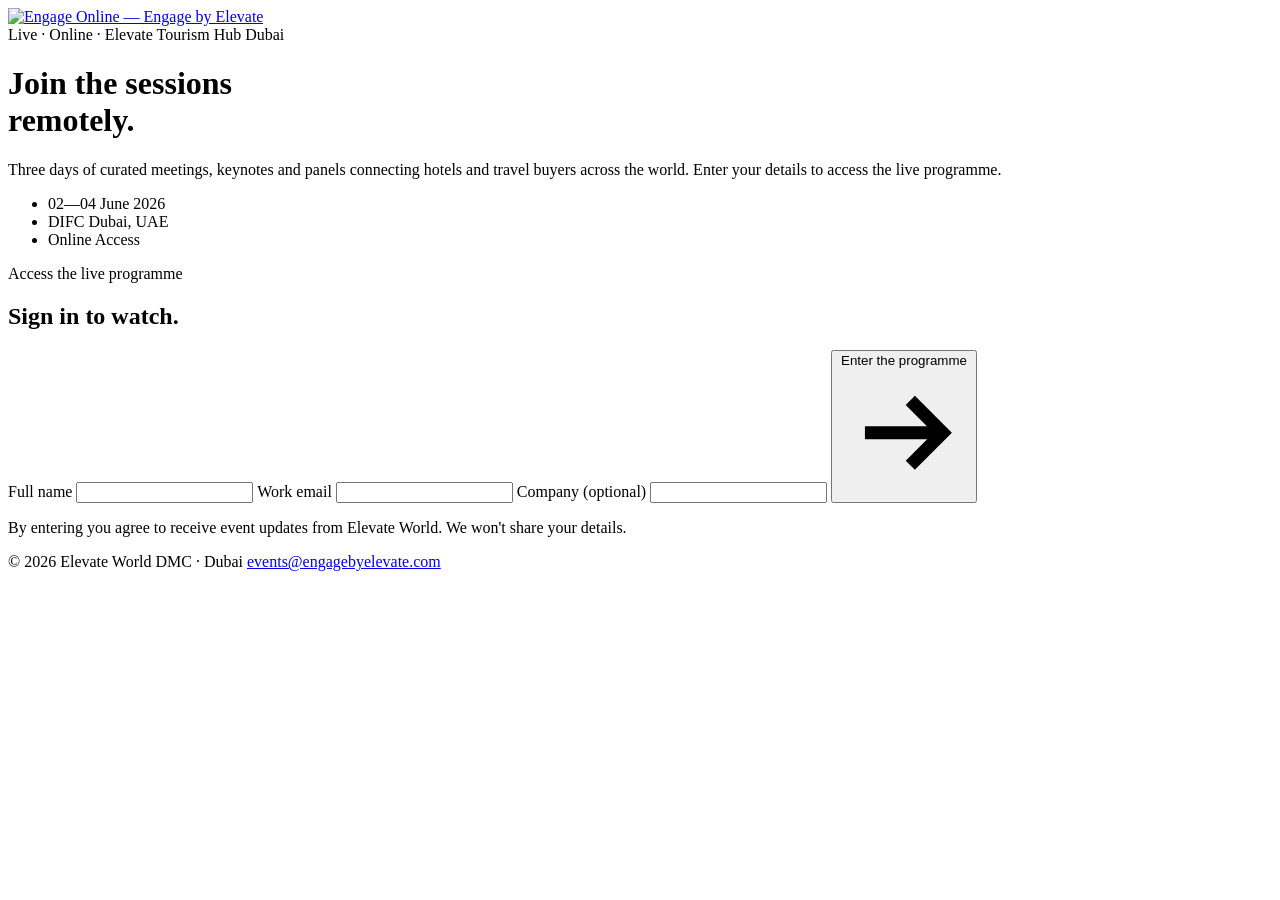
==== public/index.html @ ca62c38f "Align with engagebyelevate.com: Noto Sans, real logo, agenda, hub naming Design system. Switch from " ====
<!DOCTYPE html>
<html lang="en">
<head>
<!-- Google tag (gtag.js) -->
<script async src="https://www.googletagmanager.com/gtag/js?id=G-0FPPRWKY6W"></script>
<script>
  window.dataLayer = window.dataLayer || [];
  function gtag(){dataLayer.push(arguments);}
  gtag('js', new Date());

  gtag('config', 'G-0FPPRWKY6W');
</script>
<meta charset="UTF-8">
<meta name="viewport" content="width=device-width, initial-scale=1.0, viewport-fit=cover">
<meta name="apple-mobile-web-app-capable" content="yes">
<meta name="apple-mobile-web-app-status-bar-style" content="black-translucent">
<meta name="theme-color" content="#080808">
<title>Engage Online · Live Sessions — Engage by Elevate 2026 · Dubai</title>
<meta name="description" content="Watch Engage by Elevate sessions live from anywhere. Three days of keynotes, panels and curated meetings between 200+ hotels and 90+ travel agencies. Dubai, June 2–4, 2026.">
<link rel="canonical" href="https://online.engagebyelevate.com/">
<link rel="icon" href="/favicon.svg" type="image/svg+xml">
<link rel="icon" href="/favicon-512.png" type="image/png" sizes="512x512">
<link rel="apple-touch-icon" href="/favicon-512.png">
<meta property="og:type" content="website">
<meta property="og:url" content="https://online.engagebyelevate.com/">
<meta property="og:title" content="Engage Online · Live Sessions — Engage by Elevate 2026">
<meta property="og:description" content="Watch Engage by Elevate sessions live from anywhere. Three days of keynotes, panels and curated meetings. Dubai, June 2–4, 2026.">
<meta property="og:image" content="https://online.engagebyelevate.com/img/og-image.png">
<meta property="og:image:width" content="1200">
<meta property="og:image:height" content="630">
<meta property="og:site_name" content="Engage by Elevate">
<meta property="og:locale" content="en_GB">
<meta name="twitter:card" content="summary_large_image">
<meta name="twitter:title" content="Engage Online · Live Sessions — Engage by Elevate 2026">
<meta name="twitter:description" content="Watch Engage by Elevate sessions live from anywhere. Three days of keynotes, panels and curated meetings. Dubai, June 2–4, 2026.">
<meta name="twitter:image" content="https://online.engagebyelevate.com/img/og-image.png">
<link rel="preconnect" href="https://fonts.googleapis.com">
<link rel="preconnect" href="https://fonts.gstatic.com" crossorigin>
<link href="https://fonts.googleapis.com/css2?family=Noto+Sans:wght@300;400;500;600;700;800;900&display=swap" rel="stylesheet">
<link rel="stylesheet" href="/css/styles.css">
<script type="application/ld+json">
{
  "@context": "https://schema.org",
  "@type": "Event",
  "name": "Engage by Elevate 2026",
  "startDate": "2026-06-02T09:00:00+04:00",
  "endDate": "2026-06-04T17:00:00+04:00",
  "eventAttendanceMode": "https://schema.org/MixedEventAttendanceMode",
  "eventStatus": "https://schema.org/EventScheduled",
  "location": [
    {
      "@type": "Place",
      "name": "DIFC, Dubai",
      "address": "Dubai International Financial Centre, Dubai, United Arab Emirates"
    },
    {
      "@type": "VirtualLocation",
      "url": "https://online.engagebyelevate.com/"
    }
  ],
  "description": "Three days of curated 1:1 meetings between 200+ hotels, 90+ travel agencies, and 30+ exhibitors. Remote attendees can follow keynotes, panels and fireside sessions live online.",
  "organizer": {
    "@type": "Organization",
    "name": "Elevate Tourism LLC",
    "url": "https://elevateworld.com"
  },
  "url": "https://online.engagebyelevate.com/"
}
</script>
</head>
<body class="gate-body">

<div class="bg-grain"></div>

<main class="gate">
  <div class="gate-left">
    <a class="brand" href="/">
      <img src="/img/engage-online-logo.png" alt="Engage Online — Engage by Elevate">
    </a>

    <div class="gate-eyebrow">Live · Online · Elevate Tourism Hub Dubai</div>
    <h1 class="gate-title">Join the sessions<br><span class="accent">remotely.</span></h1>
    <p class="gate-lede">
      Three days of curated meetings, keynotes and panels connecting hotels
      and travel buyers across the world. Enter your details to access the
      live programme.
    </p>

    <ul class="gate-meta">
      <li><span>02—04</span> June 2026</li>
      <li><span>DIFC</span> Dubai, UAE</li>
      <li><span>Online</span> Access</li>
    </ul>
  </div>

  <div class="gate-right">
    <form id="gateForm" class="gate-form" novalidate>
      <div class="gate-form-eyebrow">Access the live programme</div>
      <h2 class="gate-form-title">Sign in to watch.</h2>

      <label class="field">
        <span class="field-label">Full name</span>
        <input type="text" name="name" id="name" autocomplete="name" required>
      </label>

      <label class="field">
        <span class="field-label">Work email</span>
        <input type="email" name="email" id="email" autocomplete="email" required>
      </label>

      <label class="field">
        <span class="field-label">Company <span class="field-opt">(optional)</span></span>
        <input type="text" name="company" id="company" autocomplete="organization">
      </label>

      <button type="submit" class="btn-primary">
        <span>Enter the programme</span>
        <svg viewBox="0 0 20 20" fill="none" stroke="currentColor" stroke-width="2"><path d="M4 10h12M11 5l5 5-5 5"/></svg>
      </button>

      <p class="gate-fineprint">
        By entering you agree to receive event updates from Elevate World.
        We won't share your details.
      </p>
    </form>
  </div>
</main>

<footer class="footer">
  <span>© 2026 Elevate World DMC · Dubai</span>
  <span><a href="mailto:events@engagebyelevate.com">events@engagebyelevate.com</a></span>
</footer>

<script src="/js/gate.js"></script>
</body>
</html>
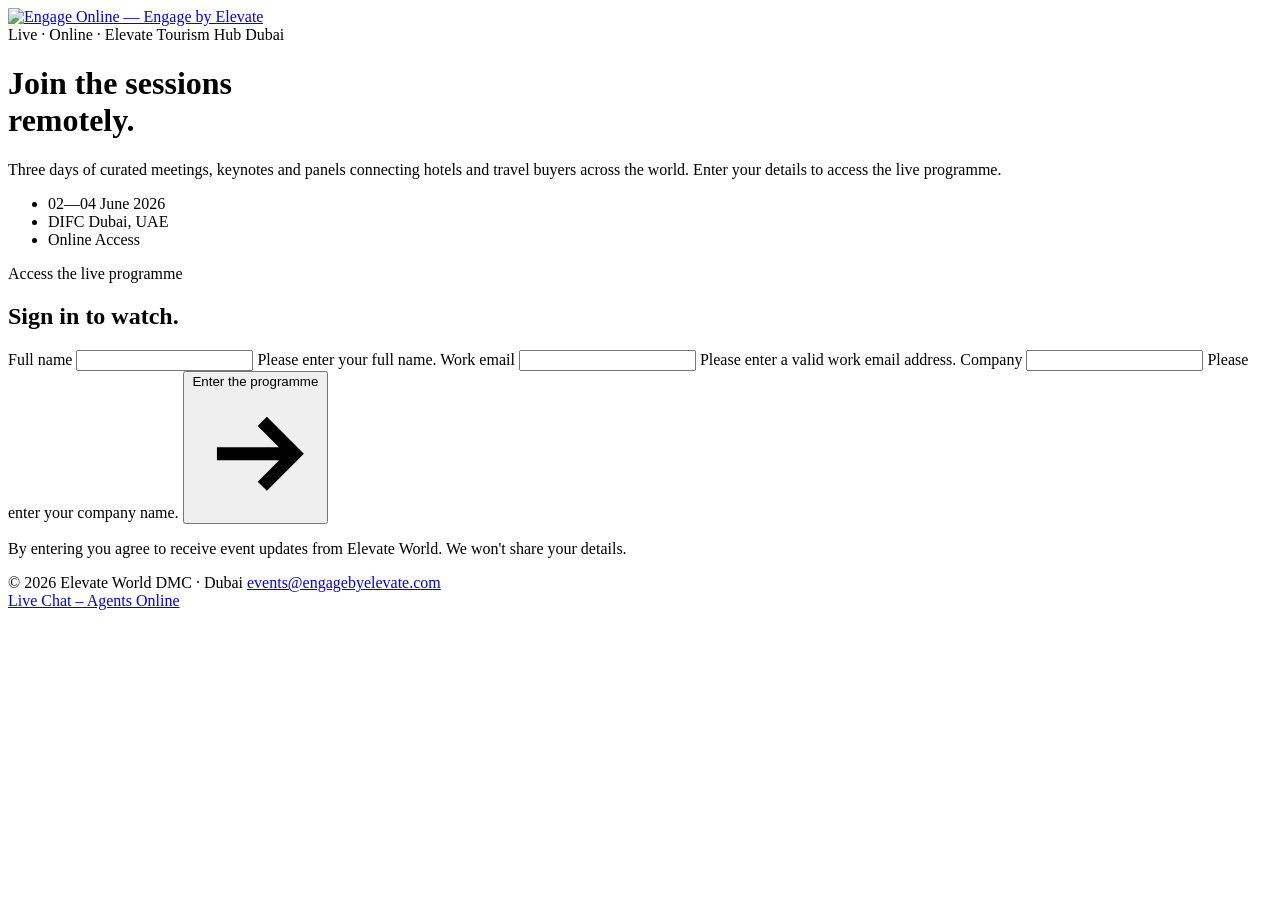
==== commit ef2edd90: "Match main-site logo size + chat redirect + add cal save + tz selector + form fix Logo. Drop the ove" ====
--- a/public/index.html
+++ b/public/index.html
@@ -98,19 +98,22 @@
       <div class="gate-form-eyebrow">Access the live programme</div>
       <h2 class="gate-form-title">Sign in to watch.</h2>
 
-      <label class="field">
+      <label class="field" id="field-name">
         <span class="field-label">Full name</span>
         <input type="text" name="name" id="name" autocomplete="name" required>
+        <span class="field-error">Please enter your full name.</span>
       </label>
 
-      <label class="field">
+      <label class="field" id="field-email">
         <span class="field-label">Work email</span>
         <input type="email" name="email" id="email" autocomplete="email" required>
+        <span class="field-error">Please enter a valid work email address.</span>
       </label>
 
-      <label class="field">
-        <span class="field-label">Company <span class="field-opt">(optional)</span></span>
-        <input type="text" name="company" id="company" autocomplete="organization">
+      <label class="field" id="field-company">
+        <span class="field-label">Company</span>
+        <input type="text" name="company" id="company" autocomplete="organization" required>
+        <span class="field-error">Please enter your company name.</span>
       </label>
 
       <button type="submit" class="btn-primary">
@@ -131,6 +134,11 @@
   <span><a href="mailto:events@engagebyelevate.com">events@engagebyelevate.com</a></span>
 </footer>
 
+<a class="chat-status" href="https://tawk.to/chat/69eb5d1ef851631c32b88e82/1jmvm7fv8" target="_blank" rel="noopener noreferrer" id="chat-status">
+  <span class="chat-status-dot"></span>
+  <span class="chat-status-text">Live Chat – Agents Online</span>
+</a>
+
 <script src="/js/gate.js"></script>
 </body>
 </html>
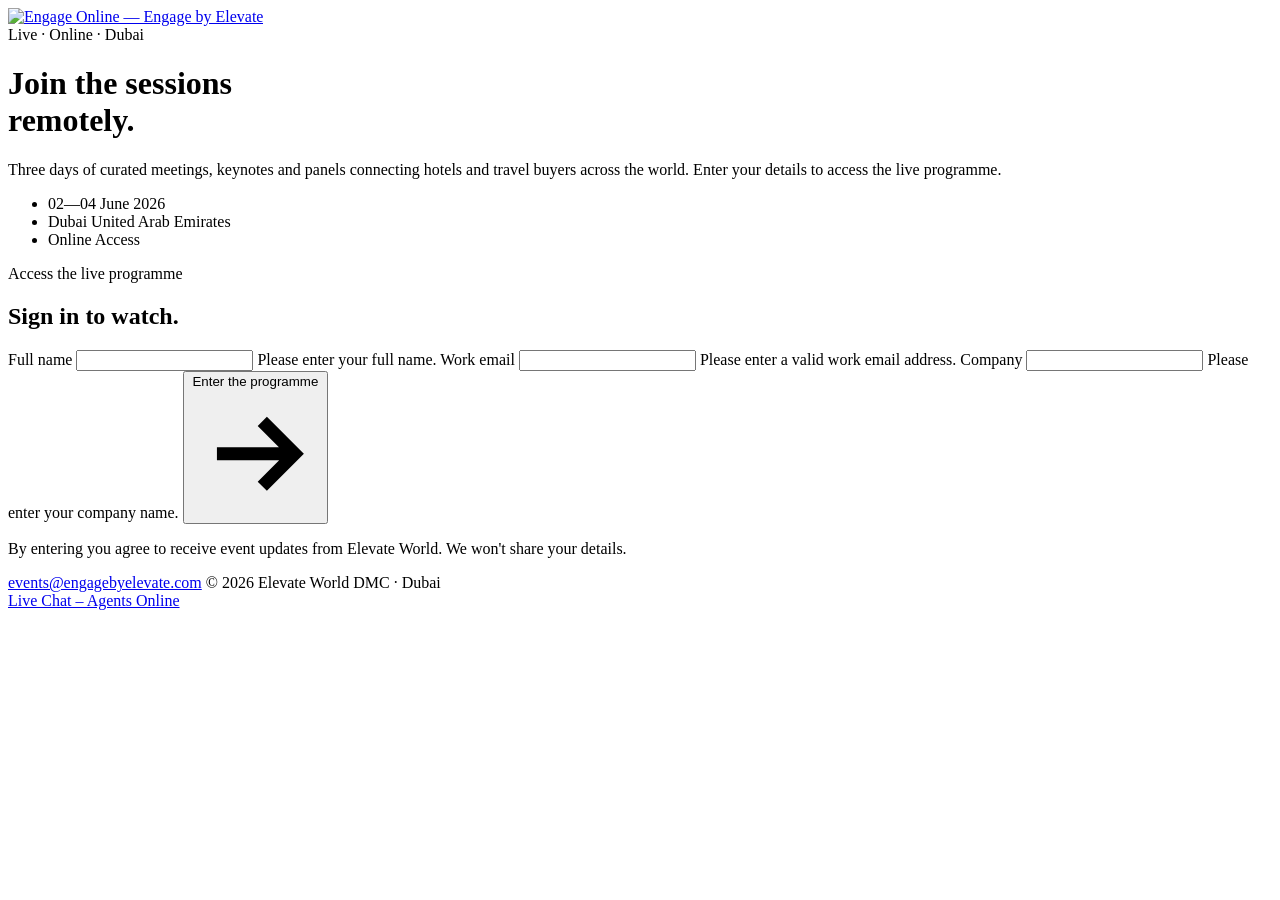
==== commit dd92ced3: "Strip venue mentions + swap footer + use form-encoded body for Sheet POST Copy. Remove every "DIFC D" ====
--- a/public/index.html
+++ b/public/index.html
@@ -50,8 +50,8 @@
   "location": [
     {
       "@type": "Place",
-      "name": "DIFC, Dubai",
-      "address": "Dubai International Financial Centre, Dubai, United Arab Emirates"
+      "name": "Dubai",
+      "address": "Dubai, United Arab Emirates"
     },
     {
       "@type": "VirtualLocation",
@@ -78,7 +78,7 @@
       <img src="/img/engage-online-logo.png" alt="Engage Online — Engage by Elevate">
     </a>
 
-    <div class="gate-eyebrow">Live · Online · Elevate Tourism Hub Dubai</div>
+    <div class="gate-eyebrow">Live · Online · Dubai</div>
     <h1 class="gate-title">Join the sessions<br><span class="accent">remotely.</span></h1>
     <p class="gate-lede">
       Three days of curated meetings, keynotes and panels connecting hotels
@@ -88,7 +88,7 @@
 
     <ul class="gate-meta">
       <li><span>02—04</span> June 2026</li>
-      <li><span>DIFC</span> Dubai, UAE</li>
+      <li><span>Dubai</span> United Arab Emirates</li>
       <li><span>Online</span> Access</li>
     </ul>
   </div>
@@ -130,8 +130,8 @@
 </main>
 
 <footer class="footer">
+  <span><a href="mailto:events@engagebyelevate.com">events@engagebyelevate.com</a></span>
   <span>© 2026 Elevate World DMC · Dubai</span>
-  <span><a href="mailto:events@engagebyelevate.com">events@engagebyelevate.com</a></span>
 </footer>
 
 <a class="chat-status" href="https://tawk.to/chat/69eb5d1ef851631c32b88e82/1jmvm7fv8" target="_blank" rel="noopener noreferrer" id="chat-status">
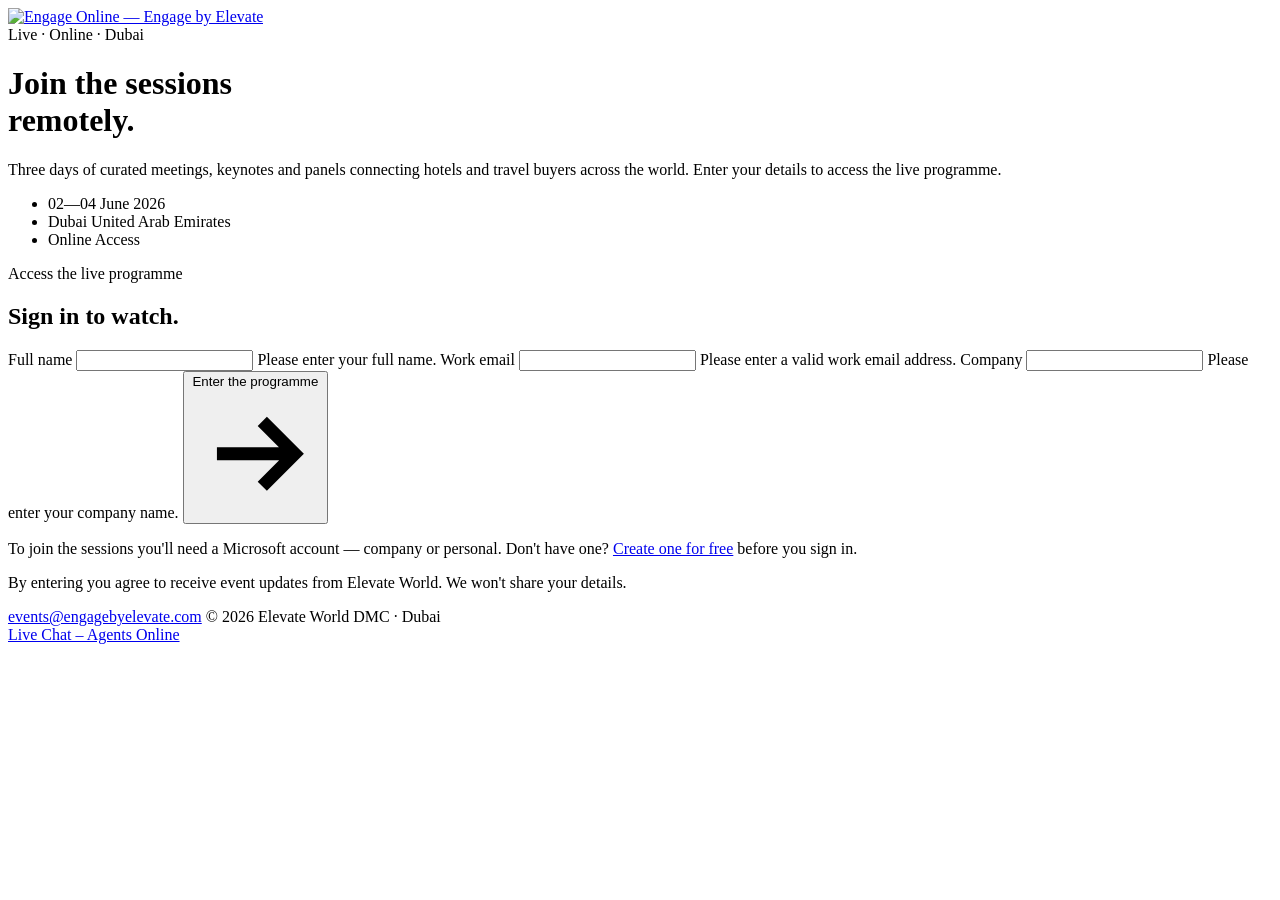
==== commit 1aac8b62: "Surface Microsoft account requirement before users click Join Joining a session opens a Microsoft Te" ====
--- a/public/index.html
+++ b/public/index.html
@@ -122,6 +122,10 @@
       </button>
 
       <p class="gate-fineprint">
+        To join the sessions you'll need a Microsoft account — company or personal. Don't have one?
+        <a href="https://signup.live.com/" target="_blank" rel="noopener">Create one for free</a> before you sign in.
+      </p>
+      <p class="gate-fineprint">
         By entering you agree to receive event updates from Elevate World.
         We won't share your details.
       </p>
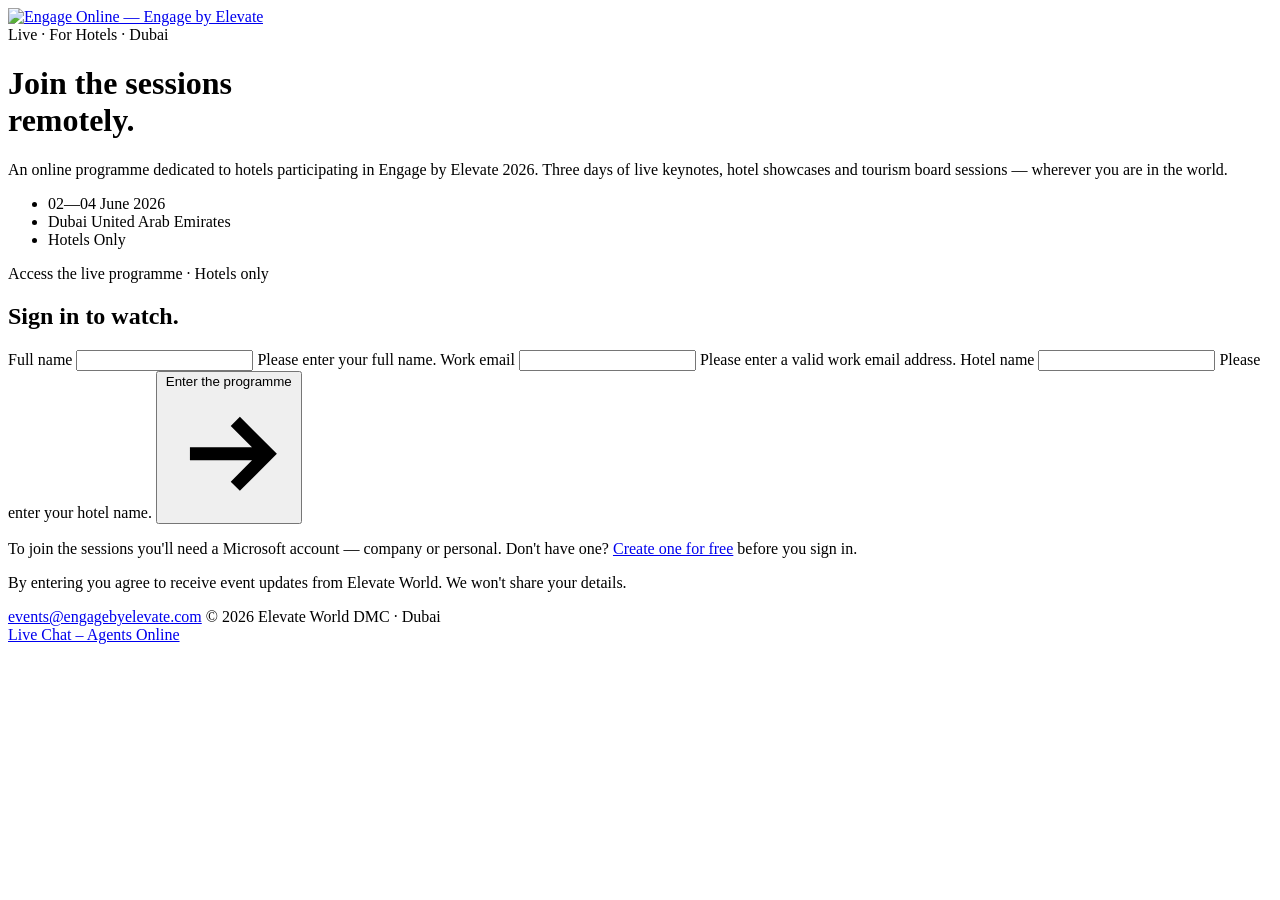
==== commit 8813c998: "Clarify audience: this site is for hotels only Every user-facing surface now explicitly identifies t" ====
--- a/public/index.html
+++ b/public/index.html
@@ -15,24 +15,27 @@
 <meta name="apple-mobile-web-app-capable" content="yes">
 <meta name="apple-mobile-web-app-status-bar-style" content="black-translucent">
 <meta name="theme-color" content="#080808">
-<title>Engage Online · Live Sessions — Engage by Elevate 2026 · Dubai</title>
-<meta name="description" content="Watch Engage by Elevate sessions live from anywhere. Three days of keynotes, panels and curated meetings between 200+ hotels and 90+ travel agencies. Dubai, June 2–4, 2026.">
+<title>For Hotels · Watch Engage by Elevate 2026 Live · Dubai, 2–4 June</title>
+<meta name="description" content="The online programme for hotels — three days of live keynotes, hotel showcases and tourism board sessions from Engage by Elevate 2026. Dubai · 2–4 June · streamed worldwide. Sign in free to join from anywhere.">
+<meta name="keywords" content="Engage by Elevate, hotels online programme, hosted buyer event, Dubai tourism 2026, hotel showcase, tourism board presentations, Microsoft Teams event, live travel trade event, Middle East travel">
+<meta name="author" content="Elevate Tourism LLC">
 <link rel="canonical" href="https://online.engagebyelevate.com/">
 <link rel="icon" href="/favicon.svg" type="image/svg+xml">
 <link rel="icon" href="/favicon-512.png" type="image/png" sizes="512x512">
 <link rel="apple-touch-icon" href="/favicon-512.png">
 <meta property="og:type" content="website">
 <meta property="og:url" content="https://online.engagebyelevate.com/">
-<meta property="og:title" content="Engage Online · Live Sessions — Engage by Elevate 2026">
-<meta property="og:description" content="Watch Engage by Elevate sessions live from anywhere. Three days of keynotes, panels and curated meetings. Dubai, June 2–4, 2026.">
+<meta property="og:title" content="For Hotels · Watch Engage by Elevate 2026 Live · Dubai">
+<meta property="og:description" content="The online programme dedicated to hotels — live keynotes, hotel showcases and tourism board sessions from Engage by Elevate 2026. 2–4 June · streamed worldwide via Microsoft Teams. Free to join.">
 <meta property="og:image" content="https://online.engagebyelevate.com/img/og-image.png">
 <meta property="og:image:width" content="1200">
 <meta property="og:image:height" content="630">
+<meta property="og:image:alt" content="Engage by Elevate 2026 — for hotels, Dubai, 2–4 June">
 <meta property="og:site_name" content="Engage by Elevate">
 <meta property="og:locale" content="en_GB">
 <meta name="twitter:card" content="summary_large_image">
-<meta name="twitter:title" content="Engage Online · Live Sessions — Engage by Elevate 2026">
-<meta name="twitter:description" content="Watch Engage by Elevate sessions live from anywhere. Three days of keynotes, panels and curated meetings. Dubai, June 2–4, 2026.">
+<meta name="twitter:title" content="For Hotels · Watch Engage by Elevate 2026 Live · Dubai">
+<meta name="twitter:description" content="The online programme dedicated to hotels — keynotes, showcases and tourism board sessions from Engage 2026. 2–4 June · free to join from anywhere.">
 <meta name="twitter:image" content="https://online.engagebyelevate.com/img/og-image.png">
 <link rel="preconnect" href="https://fonts.googleapis.com">
 <link rel="preconnect" href="https://fonts.gstatic.com" crossorigin>
@@ -78,24 +81,24 @@
       <img src="/img/engage-online-logo.png" alt="Engage Online — Engage by Elevate">
     </a>
 
-    <div class="gate-eyebrow">Live · Online · Dubai</div>
+    <div class="gate-eyebrow">Live · For Hotels · Dubai</div>
     <h1 class="gate-title">Join the sessions<br><span class="accent">remotely.</span></h1>
     <p class="gate-lede">
-      Three days of curated meetings, keynotes and panels connecting hotels
-      and travel buyers across the world. Enter your details to access the
-      live programme.
+      An online programme dedicated to hotels participating in Engage by Elevate 2026.
+      Three days of live keynotes, hotel showcases and tourism board sessions —
+      wherever you are in the world.
     </p>
 
     <ul class="gate-meta">
       <li><span>02—04</span> June 2026</li>
       <li><span>Dubai</span> United Arab Emirates</li>
-      <li><span>Online</span> Access</li>
+      <li><span>Hotels</span> Only</li>
     </ul>
   </div>
 
   <div class="gate-right">
     <form id="gateForm" class="gate-form" novalidate>
-      <div class="gate-form-eyebrow">Access the live programme</div>
+      <div class="gate-form-eyebrow">Access the live programme · Hotels only</div>
       <h2 class="gate-form-title">Sign in to watch.</h2>
 
       <label class="field" id="field-name">
@@ -111,9 +114,9 @@
       </label>
 
       <label class="field" id="field-company">
-        <span class="field-label">Company</span>
+        <span class="field-label">Hotel name</span>
         <input type="text" name="company" id="company" autocomplete="organization" required>
-        <span class="field-error">Please enter your company name.</span>
+        <span class="field-error">Please enter your hotel name.</span>
       </label>
 
       <button type="submit" class="btn-primary">
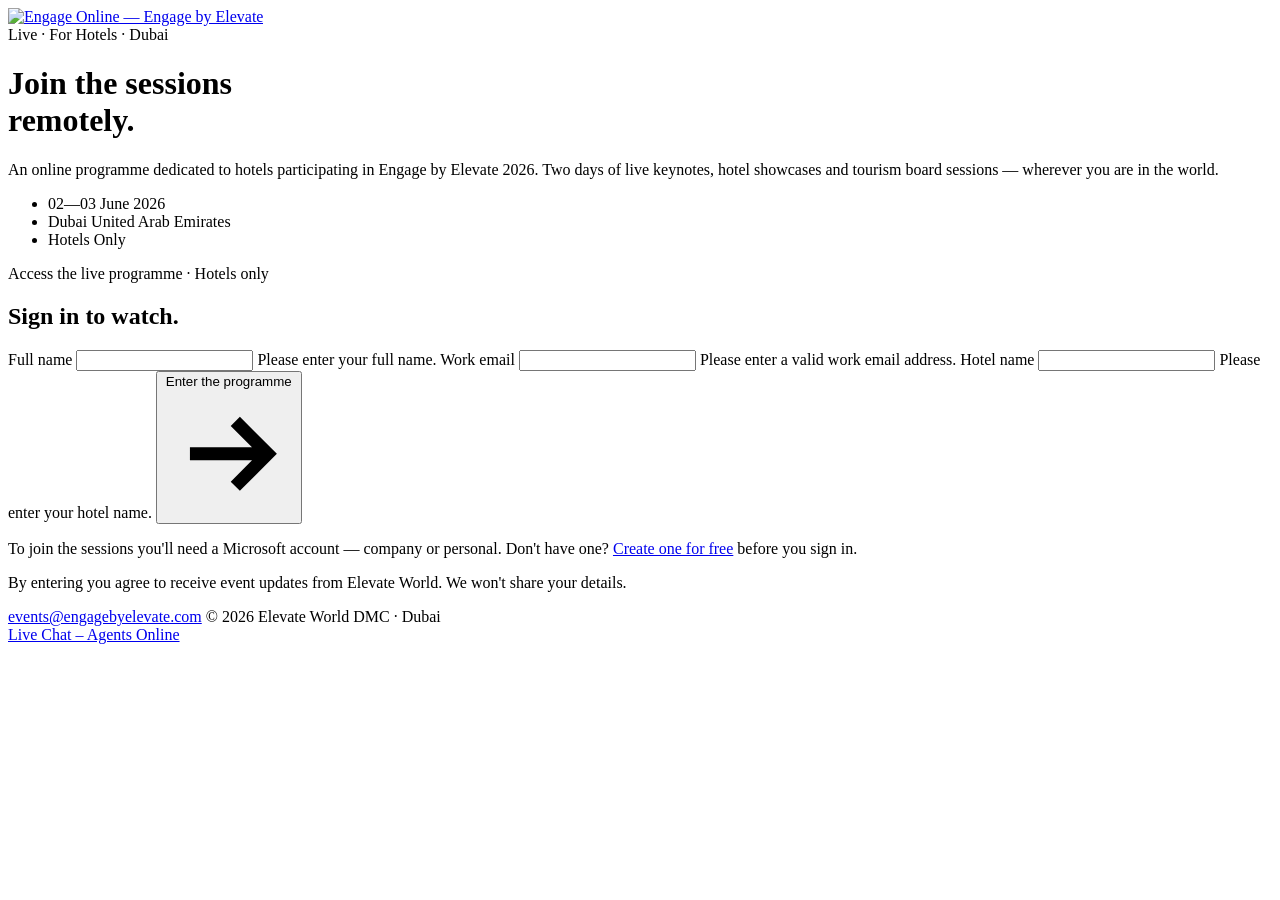
==== commit 76f0ea2f: "Reframe online site as 2-day programme (Dubai, 2–3 June) The hotels' online programme only streams D" ====
--- a/public/index.html
+++ b/public/index.html
@@ -15,8 +15,8 @@
 <meta name="apple-mobile-web-app-capable" content="yes">
 <meta name="apple-mobile-web-app-status-bar-style" content="black-translucent">
 <meta name="theme-color" content="#080808">
-<title>For Hotels · Watch Engage by Elevate 2026 Live · Dubai, 2–4 June</title>
-<meta name="description" content="The online programme for hotels — three days of live keynotes, hotel showcases and tourism board sessions from Engage by Elevate 2026. Dubai · 2–4 June · streamed worldwide. Sign in free to join from anywhere.">
+<title>For Hotels · Watch Engage by Elevate 2026 Live · Dubai, 2–3 June</title>
+<meta name="description" content="The online programme for hotels — two days of live keynotes, hotel showcases and tourism board sessions from Engage by Elevate 2026. Dubai · 2–3 June · streamed worldwide. Sign in free to join from anywhere.">
 <meta name="keywords" content="Engage by Elevate, hotels online programme, hosted buyer event, Dubai tourism 2026, hotel showcase, tourism board presentations, Microsoft Teams event, live travel trade event, Middle East travel">
 <meta name="author" content="Elevate Tourism LLC">
 <link rel="canonical" href="https://online.engagebyelevate.com/">
@@ -26,16 +26,16 @@
 <meta property="og:type" content="website">
 <meta property="og:url" content="https://online.engagebyelevate.com/">
 <meta property="og:title" content="For Hotels · Watch Engage by Elevate 2026 Live · Dubai">
-<meta property="og:description" content="The online programme dedicated to hotels — live keynotes, hotel showcases and tourism board sessions from Engage by Elevate 2026. 2–4 June · streamed worldwide via Microsoft Teams. Free to join.">
+<meta property="og:description" content="The online programme dedicated to hotels — two days of live keynotes, hotel showcases and tourism board sessions from Engage by Elevate 2026. 2–3 June · streamed worldwide via Microsoft Teams. Free to join.">
 <meta property="og:image" content="https://online.engagebyelevate.com/img/og-image.png">
 <meta property="og:image:width" content="1200">
 <meta property="og:image:height" content="630">
-<meta property="og:image:alt" content="Engage by Elevate 2026 — for hotels, Dubai, 2–4 June">
+<meta property="og:image:alt" content="Engage by Elevate 2026 — for hotels, Dubai, 2–3 June">
 <meta property="og:site_name" content="Engage by Elevate">
 <meta property="og:locale" content="en_GB">
 <meta name="twitter:card" content="summary_large_image">
 <meta name="twitter:title" content="For Hotels · Watch Engage by Elevate 2026 Live · Dubai">
-<meta name="twitter:description" content="The online programme dedicated to hotels — keynotes, showcases and tourism board sessions from Engage 2026. 2–4 June · free to join from anywhere.">
+<meta name="twitter:description" content="The online programme dedicated to hotels — two days of keynotes, showcases and tourism board sessions from Engage 2026. 2–3 June · free to join from anywhere.">
 <meta name="twitter:image" content="https://online.engagebyelevate.com/img/og-image.png">
 <link rel="preconnect" href="https://fonts.googleapis.com">
 <link rel="preconnect" href="https://fonts.gstatic.com" crossorigin>
@@ -47,7 +47,7 @@
   "@type": "Event",
   "name": "Engage by Elevate 2026",
   "startDate": "2026-06-02T09:00:00+04:00",
-  "endDate": "2026-06-04T17:00:00+04:00",
+  "endDate": "2026-06-03T20:00:00+04:00",
   "eventAttendanceMode": "https://schema.org/MixedEventAttendanceMode",
   "eventStatus": "https://schema.org/EventScheduled",
   "location": [
@@ -61,7 +61,7 @@
       "url": "https://online.engagebyelevate.com/"
     }
   ],
-  "description": "Three days of curated 1:1 meetings between 200+ hotels, 90+ travel agencies, and 30+ exhibitors. Remote attendees can follow keynotes, panels and fireside sessions live online.",
+  "description": "Two days of live keynotes, hotel showcases and tourism board sessions for hotels participating in Engage by Elevate 2026. Streamed worldwide via Microsoft Teams on 2 and 3 June.",
   "organizer": {
     "@type": "Organization",
     "name": "Elevate Tourism LLC",
@@ -85,12 +85,12 @@
     <h1 class="gate-title">Join the sessions<br><span class="accent">remotely.</span></h1>
     <p class="gate-lede">
       An online programme dedicated to hotels participating in Engage by Elevate 2026.
-      Three days of live keynotes, hotel showcases and tourism board sessions —
+      Two days of live keynotes, hotel showcases and tourism board sessions —
       wherever you are in the world.
     </p>
 
     <ul class="gate-meta">
-      <li><span>02—04</span> June 2026</li>
+      <li><span>02—03</span> June 2026</li>
       <li><span>Dubai</span> United Arab Emirates</li>
       <li><span>Hotels</span> Only</li>
     </ul>
